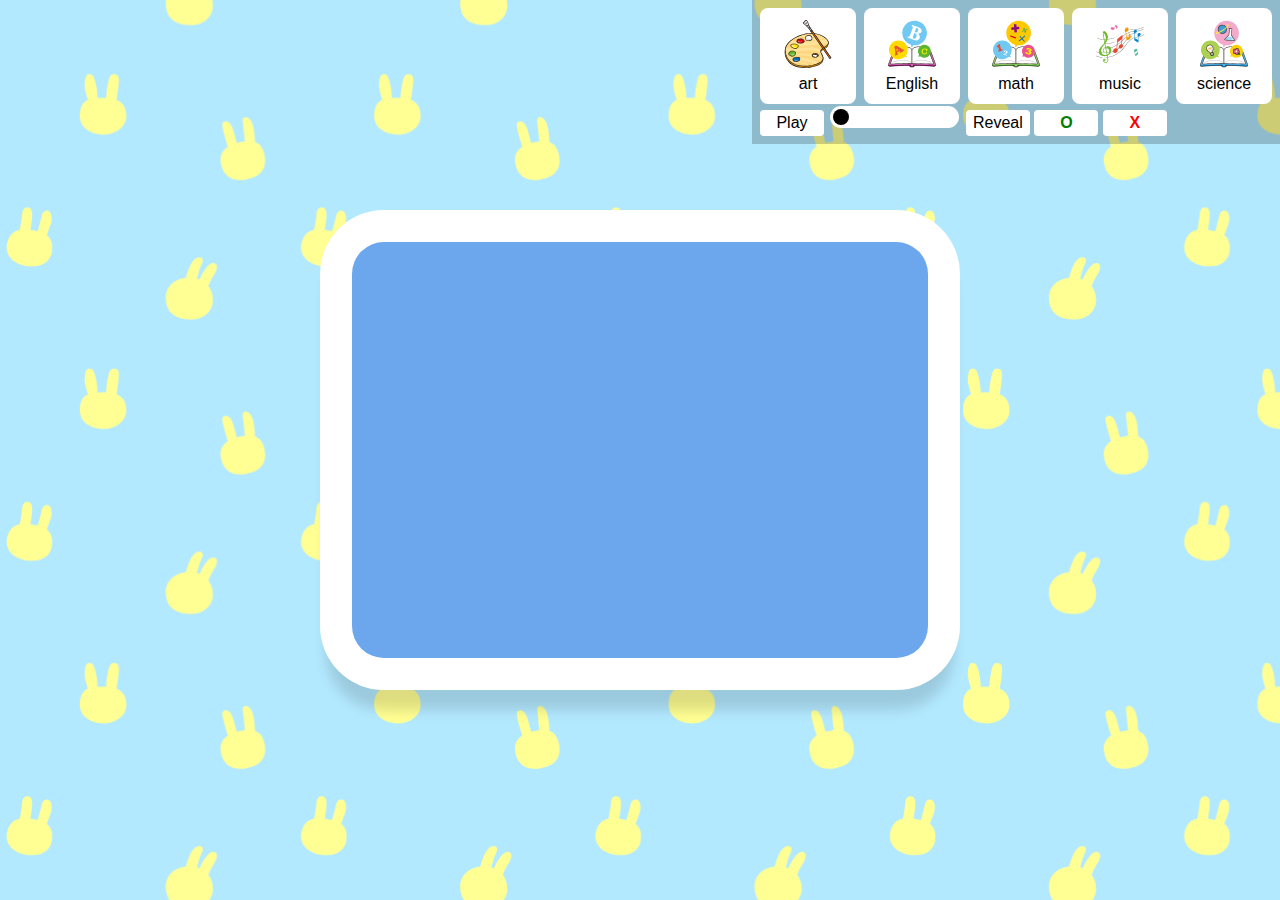
==== scan/index.html @ 7ffba256 "Zoom game up to demo standard, starting on Scan game" ====
<!DOCTYPE html>
<html lang="en">
<head>
  <meta charset="utf-8">
  <meta name="viewport" content="width=device-width, initial-scale=1">
  <title>Game - Scan</title>

  <script src="./game-scan.js" type="module"></script>
  <link href="./game-scan.css" rel="stylesheet" type="text/css">
</head>
<body>

  <figure id="background">
    <svg id="pattern-background" xmlns="http://www.w3.org/2000/svg" viewBox="0 0 100 100" width="100%" height="100%" preserveAspectRatio="xMidYMid slice">
      <defs>
        <g id="usagi-head1" viewBox="0 0 100 100">
          <path d="M29.505,43.798c-1.937,-5.939 -5.093,-16.775 -4.39,-22.405c1.001,-8.009 1.638,-11.793 5.808,-12.445c4.169,-0.651 7.472,2.517 9.955,16.593c1.507,8.543 1.655,12.771 1.624,15.922c1.981,-0.078 3.949,-0.104 5.843,-0.159c2.066,-0.061 4.03,-0.05 5.895,0.03c0.146,-4.412 0.536,-10.8 1.571,-14.963c1.716,-6.901 1.711,-18.395 9.956,-17.423c8.245,0.973 5.408,11.041 4.978,17.423c-0.28,4.141 -1.594,12.339 -2.482,17.586c9.159,3.633 13.414,10.977 13.267,22.236c-0.229,17.519 -19.409,25.655 -32.356,24.888c-12.947,-0.766 -31.237,-6.85 -30.696,-26.548c0.341,-12.399 4.908,-18.083 11.027,-20.735Z"/>
        </g>
        <g id="usagi-head2" viewBox="0 0 100 100">
          <path d="M73.538,47.591c5.695,4.326 8.646,11.257 7.016,22.802c-1.819,12.889 -14.344,23.53 -38.332,18.453c-17.07,-3.613 -25.991,-16.735 -22.457,-30.564c2.966,-11.609 9.244,-16.382 17.203,-17.81c0.957,-5.344 2.306,-13.105 2.641,-16.151c0.533,-4.845 0.169,-14.71 7.468,-14.455c7.298,0.255 6.874,8.149 6.456,14.453c-0.25,3.756 -1.384,10.998 -2.26,16.239c1.377,0.176 2.771,0.382 4.177,0.609c2.017,0.325 3.97,0.701 5.836,1.151c1.462,-5.388 3.604,-13.34 4.462,-16.835c1.359,-5.537 2.25,-11.343 8.178,-11.169c5.928,0.175 8.04,9.995 4.806,18.948c-1.852,5.127 -3.836,10.593 -5.194,14.329Z"/>
        </g>
        <g id="usagi-head3" viewBox="0 0 100 100">
          <path d="M66.51,41.198c6.089,2.175 11.078,7.434 13.084,18.449c3.77,20.698 -8.373,29.481 -24.721,32.263c-16.347,2.782 -30.26,-1.489 -34.377,-20.205c-2.448,-11.129 0.935,-18.948 9.122,-24.169c-1.527,-4.742 -4.143,-13.098 -5.171,-17.794c-1.492,-6.814 -4.241,-13.829 -0.14,-15.991c5.131,-2.706 10.108,2.09 12.842,11.892c1.929,6.918 3.508,12.925 4.514,16.836c1.288,-0.354 2.627,-0.681 4.017,-0.981c2.311,-0.499 4.742,-0.964 7.201,-1.264c-0.612,-4.844 -1.504,-12.367 -1.805,-17.33c-0.475,-7.83 -2.925,-14.325 1.476,-15.443c4.401,-1.119 10.736,4.247 12.433,17.05c0.932,7.04 1.344,12.867 1.525,16.687Z"/>
        </g>
        <g id="usagi-head4" viewBox="0 0 100 100">
          <path d="M73.182,46.881c3.939,5.169 5.964,11.616 6.052,18.398c0.201,15.583 -12.863,28.274 -33,27c-20.138,-1.275 -30.051,-10.698 -31,-28c-0.857,-15.622 10.312,-27.16 27.318,-28.816c1.068,-4.062 2.867,-9.872 5.682,-16.184c4.716,-10.576 11.267,-13.014 15,-11c5.848,3.155 -0.59,10.461 -2.491,17.207c-1.076,3.818 -2.188,7.959 -3.039,11.173c1.177,0.328 2.305,0.71 3.386,1.143c1.471,-3.334 3.683,-7.914 6.144,-11.523c4.368,-6.407 9.399,-12.872 15,-10c5.6,2.871 0.901,12.263 -3,18c-2.478,3.643 -4.56,8.629 -6.052,12.602Z"/>
        </g>
        <g id="usagi-head5" viewBox="0 0 100 100">
          <path d="M32.579,38.259l-0.064,-19.764c-0.016,-4.957 0.57,-11.942 5.893,-12.198c5.323,-0.255 7.193,4.498 7.193,11.819l0,17.914c1.566,-0.09 3.171,-0.138 4.81,-0.154c1.319,-0.014 2.633,0.031 3.936,0.135l-0.058,-17.759c-0.016,-4.957 0.57,-11.942 5.893,-12.197c5.323,-0.255 7.194,4.498 7.194,11.819l-0,21.397c9.757,4.425 16.836,13.192 16.715,26.406c-0.139,15.176 -9.724,28.024 -34.171,28.274c-20.344,0.209 -34.095,-8.954 -34.012,-27.67c0.075,-16.841 6.577,-24.628 16.671,-28.022Z"/>
        </g>

        <g id="icon-play" viewBox="0 0 24 24">
          <path d="M17.961,10.273c0.623,0.356 1.008,1.018 1.008,1.736c-0,0.718 -0.385,1.381 -1.008,1.737c-2.361,1.349 -5.619,3.211 -7.969,4.553c-0.619,0.354 -1.379,0.351 -1.996,-0.006c-0.616,-0.358 -0.996,-1.017 -0.996,-1.73c-0,-2.692 -0,-6.416 -0,-9.107c0,-0.713 0.38,-1.372 0.996,-1.73c0.617,-0.358 1.377,-0.361 1.996,-0.007c2.35,1.343 5.608,3.204 7.969,4.554Z"/>
        </g> 
        <g id="icon-pause" viewBox="0 0 24 24">
          <path d="M11,6.843l-0,10.333c-0,0.828 -0.672,1.5 -1.5,1.5l-2,-0c-0.828,-0 -1.5,-0.672 -1.5,-1.5l0,-10.333c0,-0.829 0.672,-1.5 1.5,-1.5l2,-0c0.828,-0 1.5,0.671 1.5,1.5Zm7,-0l0,10.333c-0,0.828 -0.672,1.5 -1.5,1.5l-2,-0c-0.828,-0 -1.5,-0.672 -1.5,-1.5l0,-10.333c0,-0.829 0.672,-1.5 1.5,-1.5l2,-0c0.828,-0 1.5,0.671 1.5,1.5Z"/>
        </g> 

        <pattern id="pattern-usagi" viewBox="0 0 400 400" width="23" height="23" patternUnits="userSpaceOnUse">
          <use xlink:href="#usagi-head1" fill="currentColor" x="90" y="-50" />
          <use xlink:href="#usagi-head2" fill="currentColor" x="-10" y="130" />
          <use xlink:href="#usagi-head3" fill="currentColor" x="280" y="10" />
          <use xlink:href="#usagi-head4" fill="currentColor" x="210" y="200" />
          <use xlink:href="#usagi-head1" fill="currentColor" x="90" y="350" />
        </pattern>
      </defs>
      <rect id="pattern-display" fill="url(#pattern-usagi)" x="0" y="0" width="100" height="100"/>
    </svg>
  </figure>

  <main>
    <div id="display">
      
      <div id="controls">
        <ul id="card-chooser"></ul>
        <!-- <button class="btn" id="btn_show">Show</button> -->
        <button class="btn" id="btn_playtoggle">Play</button>
        <!-- <input type="range" id="rng_playback" min="0" max="100" value="0" step="1"> -->
        <input type="range" id="rng_playback" min="0" max="1" value="0" step="0.01">
        <button class="btn" id="btn_reveal">Reveal</button>
        <button class="btn" id="btn_correct">O</button>
        <button class="btn" id="btn_incorrect">X</button>
      </div>
      
    </div>

    <svg id="result-stamp" xmlns="http://www.w3.org/2000/svg" viewBox="0 0 100 100">
      <g id="stamp-correct">
        <!-- <circle cx="50" cy="50" r="50" /> -->
        <circle cx="50" cy="50" r="40" style="fill: transparent; stroke: #0ca; stroke-width: 20px"></circle>
      </g>
      <g id="stamp-incorrect">
        <path d="M20,20 l60,60 M80,20 l-60,60" style="fill: transparent; stroke: #f55; stroke-width: 20px" />
      </g>
    </svg>
    
  </main>
</body>
</html>
---- scan/game-scan.css ----
@import url('../_common/css/base.css');

@font-face {
  font-family: 'Nunito';
  src: url('../_common/fonts/Nunito-vf-wght.ttf') format('truetype');
  font-weight: normal;
  font-style: normal;
  font-weight: 200 1000;
}

html {
  --flipms: 600ms;
  --shadow: #0002;
  --card-color: #6ca7ee;
  /* --card-hover-color: #0ad; */
}

body {
  display: flex;
  flex-direction: column;
  align-items: center;
  justify-content: center;
  overflow: hidden;
}

main {
  width: 100%;
  overflow: hidden; /* temp just to get it working for demo */
}

#deck {

  font-family: 'Nunito';
/*  font-variation-settings: "wght" 375;*/
  font-feature-settings: 'ss01';
  font-weight: 500;

  position: relative;
  z-index: 2;

  display: flex;
  flex-direction: row;
  flex-wrap: wrap;
  align-items: center;
  justify-content: center;
  
  width: 100%;
  height: 100%;

  padding: 2%;
  user-select: none;
}

.card {
/*  flex: 90% 0 0;*/
  flex: 40em 0 0; /* temp just to get it working for demo */
  aspect-ratio: 4/3;
  margin: 2%;
  
/*  border-radius: 5vw;*/
  border-radius: 4em; /* temp just to get it working for demo */

  background: #fff;
  width: 50%;
  overflow: hidden;

/*  padding: 3%;*/
  padding: 2em; /* temp just to get it working for demo */
  display: flex;
  flex-direction: column;
  justify-content: center;
  align-content: center;
  align-items: center;

  box-shadow: 0 2vw 1vw -0.5vw var(--shadow);

  /* --zoom-speed: 10s; */
  --zoom: 1;
  --poi: 50% 50%;
}


.face {
  display: flex;
  flex-direction: column;
  align-items: center;
  justify-content: center;
  background: #fff;
  flex: 100% 1 1;
  width: 100%;
  border-radius: 2em;
  overflow: hidden;
  padding: 3%;
}

.face.blank {
  background: var(--card-color);
}


.card img {
  flex: 100% 1 1;
  overflow: hidden;
  margin: 1vw 0;
/*  width: 50%;*/
  width: 16em; /* temp just to get it working for demo */
  position: relative;
  z-index: 10;
/*  opacity: 0.3;*/

  transition: scale var(--zoom-speed) ease-out;
}

.card .text {
  margin: 0;
/*  font-size: 10vw;*/
  font-size: 4em; /* temp just to get it working for demo */
  font-weight: bold;
  translate: 0 20vw;
  /* transition: translate 500ms ease-in-out; */
}
.card .text.show {
  translate: 0 0;
  transition: translate 500ms ease-in-out;
}

.card img {
  scale: var(--zoom);
  transition: none;
  /* transform-origin: 61% 37%; */
  transform-origin: var(--poi);
}





#controls {
  position: absolute;
  top: 0;
  right: 0;
  background: #0003;
  padding: 0.5em;
  z-index: 3;
}

#card-chooser {
  padding: 0;
  margin: 0;
  list-style: none;
  display: flex;
  flex-direction: row;
  gap: 0.5em;
}

.card-thumb {
  background: #fff;
  padding: 1vw;
  display: flex;
  flex-direction: column;
  align-items: center;
  justify-content: center;
  gap: 0.5em;
  cursor: pointer;
  aspect-ratio: 1;
  height: 6em;
  overflow: hidden;
  border-radius: 0.5em;
}

.card-thumb:hover {
  outline: 0.5vw solid #000;
}

.card-thumb img {
  width: 3em;
  aspect-ratio: 1;
}

.card-thumb .text {
  margin: 0;
  width: 100%;
  text-align: center;
  line-height: 1;
}


/*//// SVG Pattern Backgrounds */

#background {
  display: block;
  margin: 0;
  overflow: hidden;
  position: absolute;
  top: 0;
  left: 0;
  width: 100vw;
  height: 100dvh;
  z-index: 0;
  --pattern-color1: #b3e9ff;
  --pattern-color2: #ffff93;
}

#pattern-background {
  background: var(--pattern-color1);
  color: var(--pattern-color2);
}



/* //// temp just to get it working for demo */

#btn_correct {
  font-weight: bold;
  color: green;
}
#btn_incorrect {
  font-weight: bold;
  color: red;
}

svg#result-stamp {
    position: absolute;
    z-index: 100;
    /*width: 10em;
    top: 0;
    left: 0;*/
    aspect-ratio: 1;
/*    background: #0fb;*/
    width: 20%;
    top: 50%;
    left: 50%;
    translate: 0% -100%;
    pointer-events: none;
    scale: 2;
    opacity: 0.2;
/*    transition: all 200ms ease-in;*/
    transition: all 300ms cubic-bezier(0.74, 1.91, 0.56, 0.59);
}

svg#result-stamp g {
  display: none;
}
[data-result="correct"] svg#result-stamp g#stamp-correct,
[data-result="incorrect"] svg#result-stamp g#stamp-incorrect {
  display: block;
}
[data-result="correct"] svg#result-stamp,
[data-result="incorrect"] svg#result-stamp {
  scale: 1;
  opacity: 1;
}
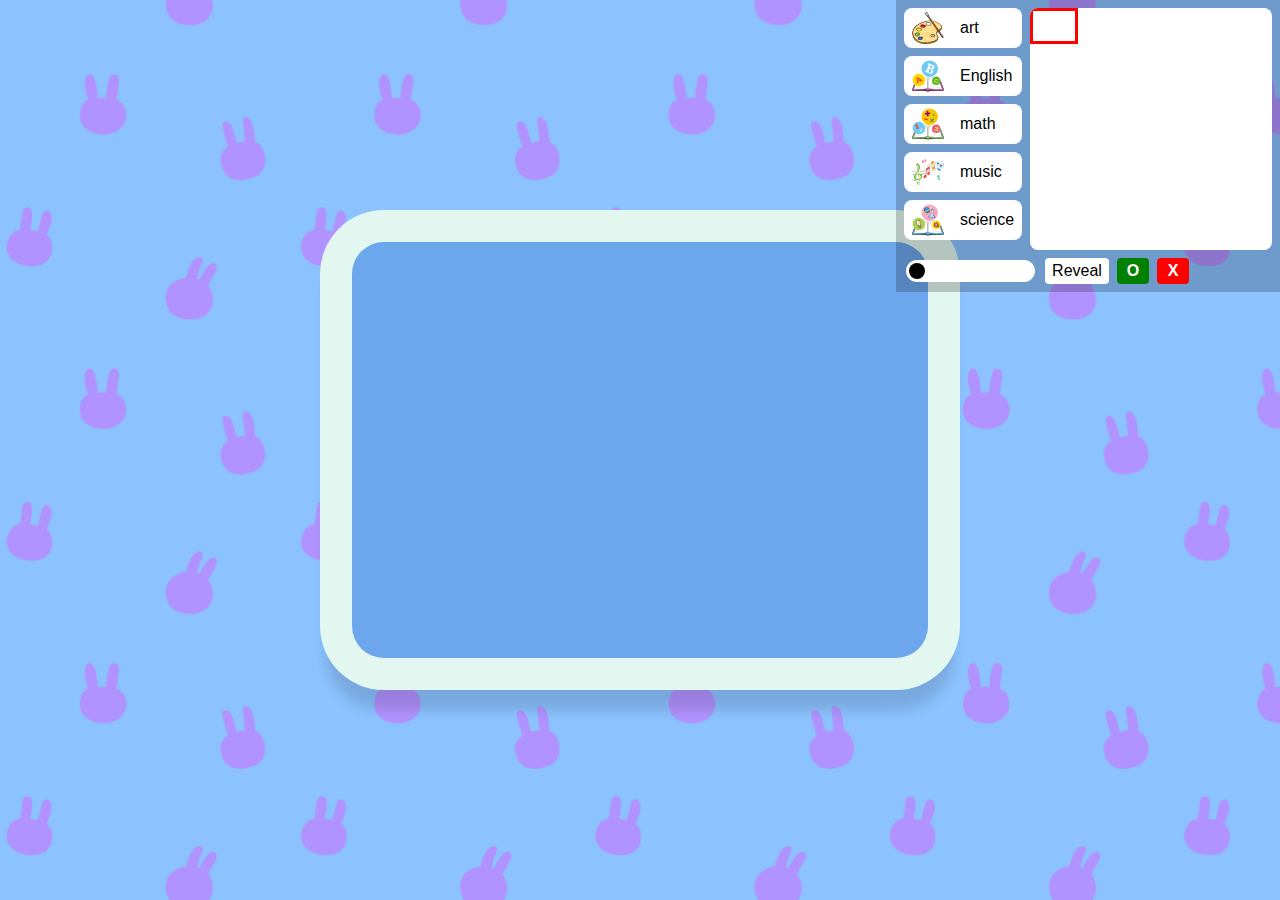
==== commit 07a4394a: "Scan game basic functionality in place" ====
--- a/scan/index.html
+++ b/scan/index.html
@@ -53,13 +53,24 @@
       
       <div id="controls">
         <ul id="card-chooser"></ul>
-        <!-- <button class="btn" id="btn_show">Show</button> -->
-        <button class="btn" id="btn_playtoggle">Play</button>
-        <!-- <input type="range" id="rng_playback" min="0" max="100" value="0" step="1"> -->
-        <input type="range" id="rng_playback" min="0" max="1" value="0" step="0.01">
-        <button class="btn" id="btn_reveal">Reveal</button>
-        <button class="btn" id="btn_correct">O</button>
-        <button class="btn" id="btn_incorrect">X</button>
+
+        <div id="scanner">
+          <div id="scan-frame"></div>
+          <div id="scan-image">
+            <img src="">
+          </div>
+          <!-- detect mouse drag in here -->
+        </div>
+
+        <div id="control-buttons">
+          <!-- <button class="btn" id="btn_show">Show</button> -->
+          <!-- <button class="btn" id="btn_playtoggle">Play</button> -->
+          <!-- <input type="range" id="rng_playback" min="0" max="100" value="0" step="1"> -->
+          <input type="range" id="rng_playback" min="0" max="1" value="0" step="0.01">
+          <button class="btn" id="btn_reveal">Reveal</button>
+          <button class="btn" id="btn_correct">O</button>
+          <button class="btn" id="btn_incorrect">X</button>
+        </div>
       </div>
       
     </div>
--- a/scan/game-scan.css
+++ b/scan/game-scan.css
@@ -61,7 +61,8 @@
 /*  border-radius: 5vw;*/
   border-radius: 4em; /* temp just to get it working for demo */
 
-  background: #fff;
+/*  background: #fff;*/
+  background: #e1f7f0;
   width: 50%;
   overflow: hidden;
 
@@ -143,6 +144,13 @@
   background: #0003;
   padding: 0.5em;
   z-index: 3;
+  display: flex;
+  flex-direction: row;
+  align-items: flex-start;
+  flex-wrap: wrap;
+  gap: 0.5em;
+  width: 24em; /*for #scanner - aspect-ratio: 1;*/
+  /*width: 28em;*/ /*for #scanner - aspect-ratio: 4/3;*/
 }
 
 #card-chooser {
@@ -150,21 +158,22 @@
   margin: 0;
   list-style: none;
   display: flex;
-  flex-direction: row;
+  flex-direction: column;
   gap: 0.5em;
+/*  width: 4em;*/
 }
 
 .card-thumb {
   background: #fff;
-  padding: 1vw;
-  display: flex;
-  flex-direction: column;
-  align-items: center;
-  justify-content: center;
-  gap: 0.5em;
+  padding: 0.25em 0.5em;
+  display: flex;
+  flex-direction: row;
+  align-items: center;
+  justify-content: center;
+  gap: 1em;
   cursor: pointer;
-  aspect-ratio: 1;
-  height: 6em;
+/*  aspect-ratio: 1;*/
+/*  width: 6em;*/
   overflow: hidden;
   border-radius: 0.5em;
 }
@@ -173,16 +182,64 @@
   outline: 0.5vw solid #000;
 }
 
+.card-thumb * {
+  pointer-events: none;
+  user-select: none;
+}
+
 .card-thumb img {
-  width: 3em;
+  width: 2em;
   aspect-ratio: 1;
 }
 
 .card-thumb .text {
   margin: 0;
   width: 100%;
-  text-align: center;
+  text-align: left;
   line-height: 1;
+}
+
+#control-buttons {
+  display: flex;
+  flex-direction: row;
+  width: 100%;
+  gap: inherit;
+  user-select: none;
+}
+
+
+
+/*////////// Scanner*/
+
+#scanner {
+  cursor: pointer;
+  background: #fff;
+  background: #fff;
+  flex: 30% 1 1;
+  aspect-ratio: 1;
+/*  aspect-ratio: 4/3;*/
+  border-radius: 0.5em;
+  overflow: hidden;
+  padding: 2em;
+  position: relative;
+}
+
+#scan-frame {
+  position: absolute;
+  top: 0;
+  left: 0;
+  aspect-ratio: 4/3;
+  width: 3em;
+  border: 3px solid red;
+  pointer-events: none;
+  user-select: none;
+  transform: translate(-50%, -50%);
+  translate: 50% 50%;
+}
+
+#scan-image {
+  pointer-events: none;
+  user-select: none;
 }
 
 
@@ -198,8 +255,10 @@
   width: 100vw;
   height: 100dvh;
   z-index: 0;
-  --pattern-color1: #b3e9ff;
-  --pattern-color2: #ffff93;
+/*  --pattern-color1: #8bffe0;*/
+/*  --pattern-color2: #fb93ff;*/
+  --pattern-color1: #8bc2ff;
+  --pattern-color2: #b193ff;
 }
 
 #pattern-background {
@@ -212,12 +271,16 @@
 /* //// temp just to get it working for demo */
 
 #btn_correct {
+  min-width: 2em;
   font-weight: bold;
-  color: green;
+  background-color: green;
+  color: #fff;
 }
 #btn_incorrect {
+  min-width: 2em;
   font-weight: bold;
-  color: red;
+  background-color: red;
+  color: #fff;
 }
 
 svg#result-stamp {
@@ -236,7 +299,7 @@
     scale: 2;
     opacity: 0.2;
 /*    transition: all 200ms ease-in;*/
-    transition: all 300ms cubic-bezier(0.74, 1.91, 0.56, 0.59);
+    transition: all 200ms cubic-bezier(0.74, 1.91, 0.56, 0.59);
 }
 
 svg#result-stamp g {
